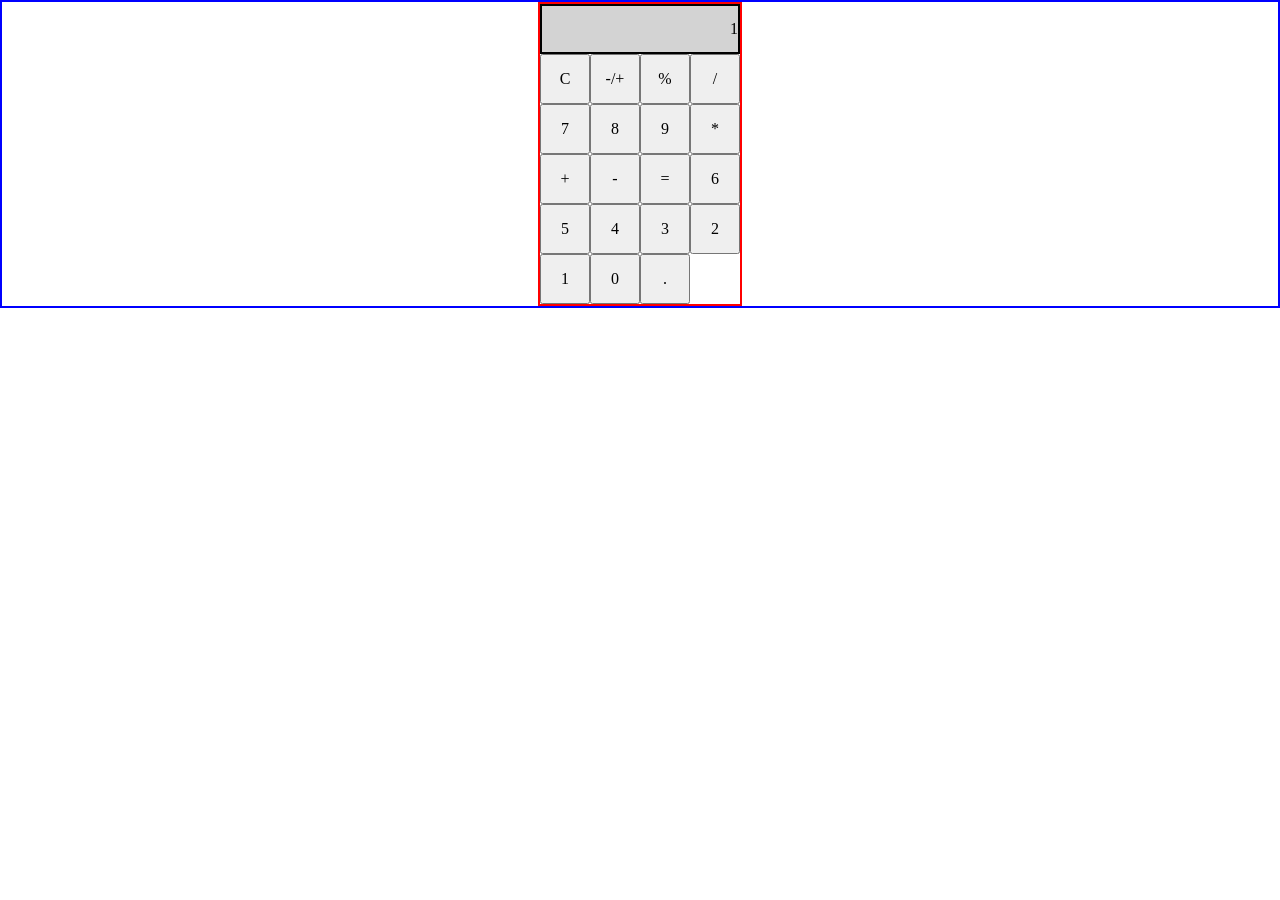
==== files/index.html @ 36c3c9a1 "Add functions and basic html css" ====
<!DOCTYPE html>
<html lang="en">
<head>
    <meta charset="UTF-8">
    <meta http-equiv="X-UA-Compatible" content="IE=edge">
    <meta name="viewport" content="width=device-width, initial-scale=1.0">
    <script src="script.js" defer></script>
    <link rel="stylesheet" href="style.css">
    <title>Calculator</title>
</head>
<body>
    <div id="container">
        <div id="calc">
            <!-- Display input  / output -->
            
            <div class="display"><div id="display">1</div></div>
           
            <!-- top -->
            <div id="buttons"> 
                
                <button id="clear" class="options">C</button>
                <button id="plus-minus" class="options">-/+</button>
                <button id="modulus" class="options">%</button>
                <button id="divide" class="operators">/</button>
                
                <button class="numbers">7</button>
                <button class="numbers">8</button>
                <button class="numbers">9</button>
                <button id="multiply" class="operators">*</button>
                <!--left-->
            
                <button id="add" class="operators">+</button>
                <button id="substract" class="operators">-</button>
                <button id="equal" class="operators">=</button>
            
                <!-- numbers mid of the calc-->
                
                <button class="numbers">6</button>
                <button class="numbers">5</button>
                <button class="numbers">4</button>
                <button class="numbers">3</button>
                <button class="numbers">2</button>
                <button class="numbers">1</button>
                <!-- bottom of the calculator -->
                <button id="zero" class="numbers">0</button>
                <button id="decimal" class="numbers">.</button>
            </div>
        </div>
    </div>
</body>
</html>
---- files/style.css ----
/* Box sizing rules */
*,
*::before,
*::after {
  box-sizing: border-box;
}

/* Remove default margin */
body,
h1,
h2,
h3,
h4,
p,
figure,
blockquote,
dl,
dd {
  margin: 0;
}

/* Remove list styles on ul, ol elements with a list role, which suggests default styling will be removed */
ul[role='list'],
ol[role='list'] {
  list-style: none;
}

/* Set core root defaults */
html:focus-within {
  scroll-behavior: smooth;
}

/* Set core body defaults */
body {
  min-height: 100vh;
  text-rendering: optimizeSpeed;
  line-height: 1.5;
}

/* A elements that don't have a class get default styles */
a:not([class]) {
  text-decoration-skip-ink: auto;
}

/* Make images easier to work with */
img,
picture {
  max-width: 100%;
  display: block;
}

/* Inherit fonts for inputs and buttons */
input,
button,
textarea,
select {
  font: inherit;
}

/* Remove all animations, transitions and smooth scroll for people that prefer not to see them */
@media (prefers-reduced-motion: reduce) {
  html:focus-within {
   scroll-behavior: auto;
  }
  
  *,
  *::before,
  *::after {
    animation-duration: 0.01ms !important;
    animation-iteration-count: 1 !important;
    transition-duration: 0.01ms !important;
    scroll-behavior: auto !important;
  }
}
/* Code */

#container {
    display: flex;
    flex-direction: column;
    border: 2px solid blue;
    align-items: center;
  
}
#calc {
    border: 2px solid red;
    width: 204px;
    flex-wrap: wrap;


}


#display {
    text-align: right;
}

.display {
    display: flex;
    flex-direction: column;
    height: 50px;
    justify-content: center;
    border: 2px solid black;
    background-color: lightgray;
}

button {
    height: 50px;
    width: 50px;
}

#buttons {
    display: flex;
    flex-wrap: wrap;
    
}
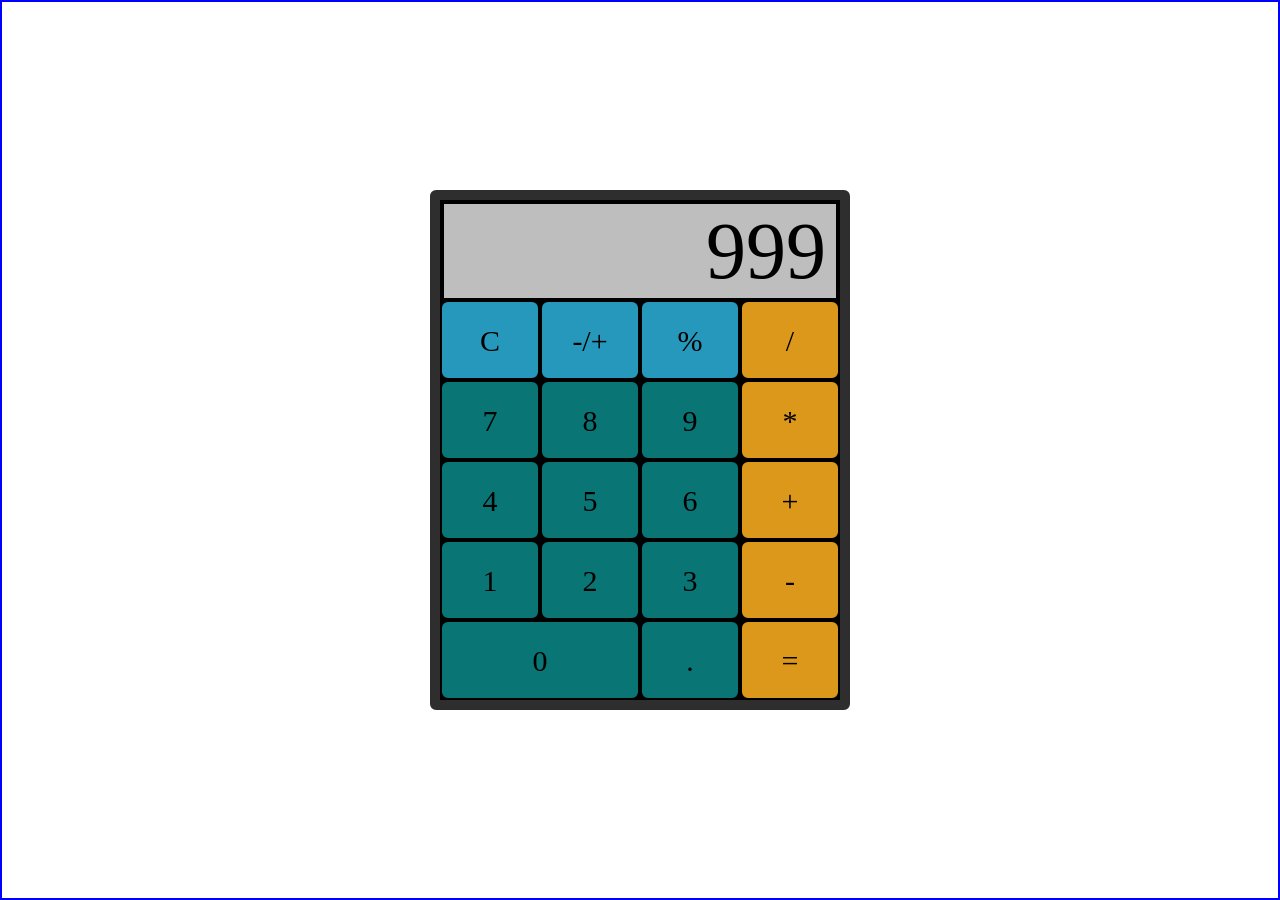
==== commit 3d1909a3: "Add style to the calc" ====
--- a/files/index.html
+++ b/files/index.html
@@ -13,37 +13,36 @@
         <div id="calc">
             <!-- Display input  / output -->
             
-            <div class="display"><div id="display">1</div></div>
+            <div class="display"><div id="display">999</div></div>
            
-            <!-- top -->
+          
             <div id="buttons"> 
-                
+                <!-- 1 -->
                 <button id="clear" class="options">C</button>
                 <button id="plus-minus" class="options">-/+</button>
                 <button id="modulus" class="options">%</button>
                 <button id="divide" class="operators">/</button>
-                
+                <!-- 2 -->
                 <button class="numbers">7</button>
                 <button class="numbers">8</button>
                 <button class="numbers">9</button>
                 <button id="multiply" class="operators">*</button>
-                <!--left-->
-            
+                <!--3-->
+                <button class="numbers">4</button>
+                <button class="numbers">5</button>
+                <button class="numbers">6</button>
                 <button id="add" class="operators">+</button>
+                <!-- 4 -->
+                <button class="numbers">1</button>
+                <button class="numbers">2</button>
+                <button class="numbers">3</button>
                 <button id="substract" class="operators">-</button>
+                <!-- 5 -->
+                <button id="zero" class="numbers">0</button>
+                <button id="decimal" class="numbers">.</button>
                 <button id="equal" class="operators">=</button>
             
-                <!-- numbers mid of the calc-->
-                
-                <button class="numbers">6</button>
-                <button class="numbers">5</button>
-                <button class="numbers">4</button>
-                <button class="numbers">3</button>
-                <button class="numbers">2</button>
-                <button class="numbers">1</button>
-                <!-- bottom of the calculator -->
-                <button id="zero" class="numbers">0</button>
-                <button id="decimal" class="numbers">.</button>
+               
             </div>
         </div>
     </div>
--- a/files/style.css
+++ b/files/style.css
@@ -79,37 +79,62 @@
     flex-direction: column;
     border: 2px solid blue;
     align-items: center;
+    justify-content: center;
+    height: 100vh;
   
 }
 #calc {
-    border: 2px solid red;
-    width: 204px;
+    border: 10px solid rgb(45, 46, 45);
+    width: 420px;
     flex-wrap: wrap;
-
+    display: flex;
+    flex-direction: column;
+    background-color: black;
+    border-radius: 6px;
 
 }
 
 
 #display {
     text-align: right;
+    font-size: 80px;
 }
 
 .display {
     display: flex;
     flex-direction: column;
-    height: 50px;
+    height: 100px;
     justify-content: center;
-    border: 2px solid black;
-    background-color: lightgray;
+    border: 4px solid black;
+    border-bottom: 2px solid black;
+    padding-right: 10px;
+    background-color: rgb(190, 190, 190);
 }
 
 button {
-    height: 50px;
-    width: 50px;
+    height: 80px;
+    width: 100px;
+    border: 2px solid black;
+    font-size: 30px;
+    border-radius: 8px;
 }
 
 #buttons {
     display: flex;
     flex-wrap: wrap;
     
+}
+#zero {
+    width: 200px;
+}
+
+.numbers {
+    background-color: rgb(10, 117, 117);
+}
+
+.options {
+    background-color: #2698bb;
+}
+.operators {
+    background-color: rgb(219, 152, 26);
 }
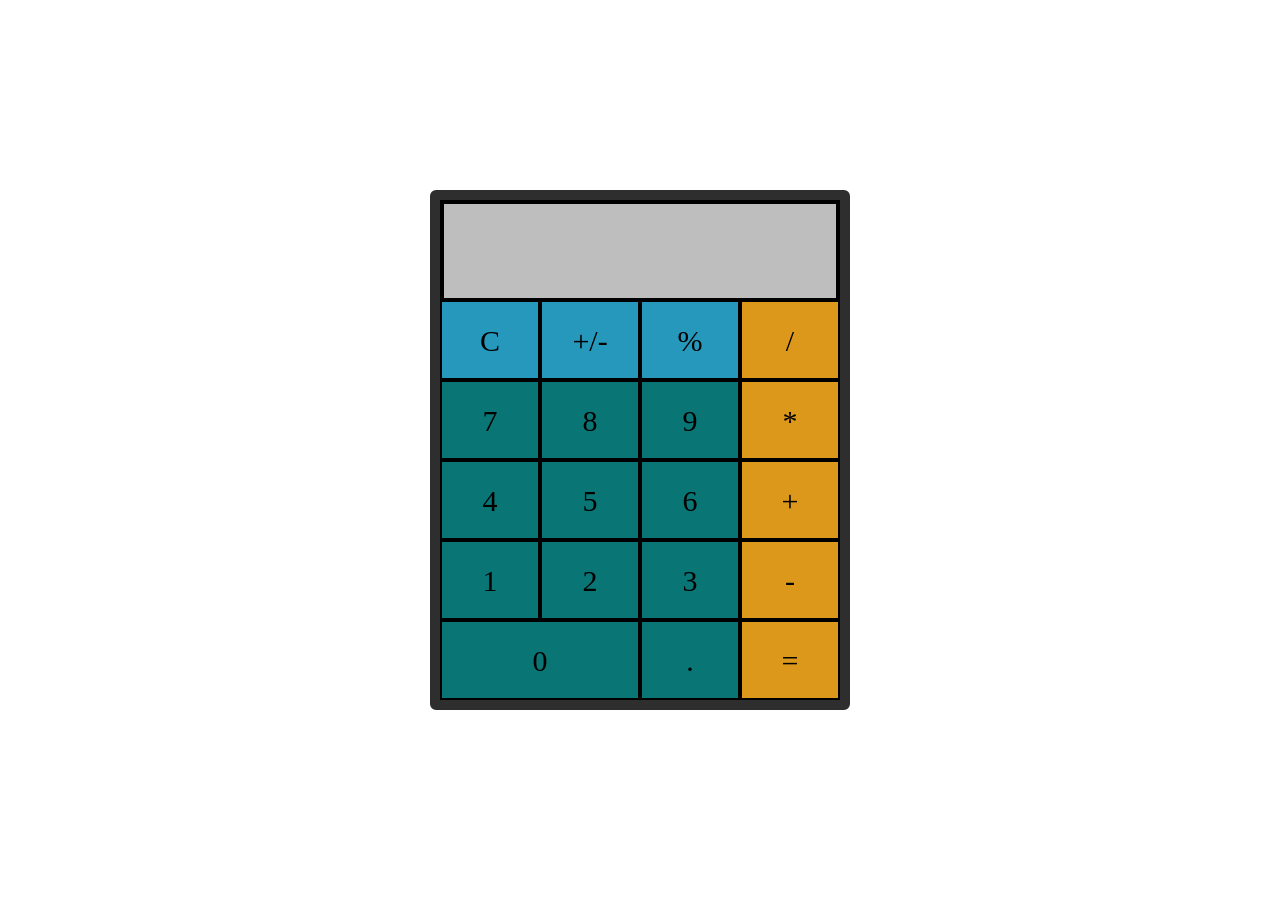
==== commit 45dd26b5: "Add events listener to buttons" ====
--- a/files/index.html
+++ b/files/index.html
@@ -19,7 +19,7 @@
             <div id="buttons"> 
                 <!-- 1 -->
                 <button id="clear" class="options">C</button>
-                <button id="plus-minus" class="options">-/+</button>
+                <button id="plus-minus" class="options">+/-</button>
                 <button id="modulus" class="options">%</button>
                 <button id="divide" class="operators">/</button>
                 <!-- 2 -->
--- a/files/style.css
+++ b/files/style.css
@@ -77,7 +77,6 @@
 #container {
     display: flex;
     flex-direction: column;
-    border: 2px solid blue;
     align-items: center;
     justify-content: center;
     height: 100vh;
@@ -116,7 +115,6 @@
     width: 100px;
     border: 2px solid black;
     font-size: 30px;
-    border-radius: 8px;
 }
 
 #buttons {
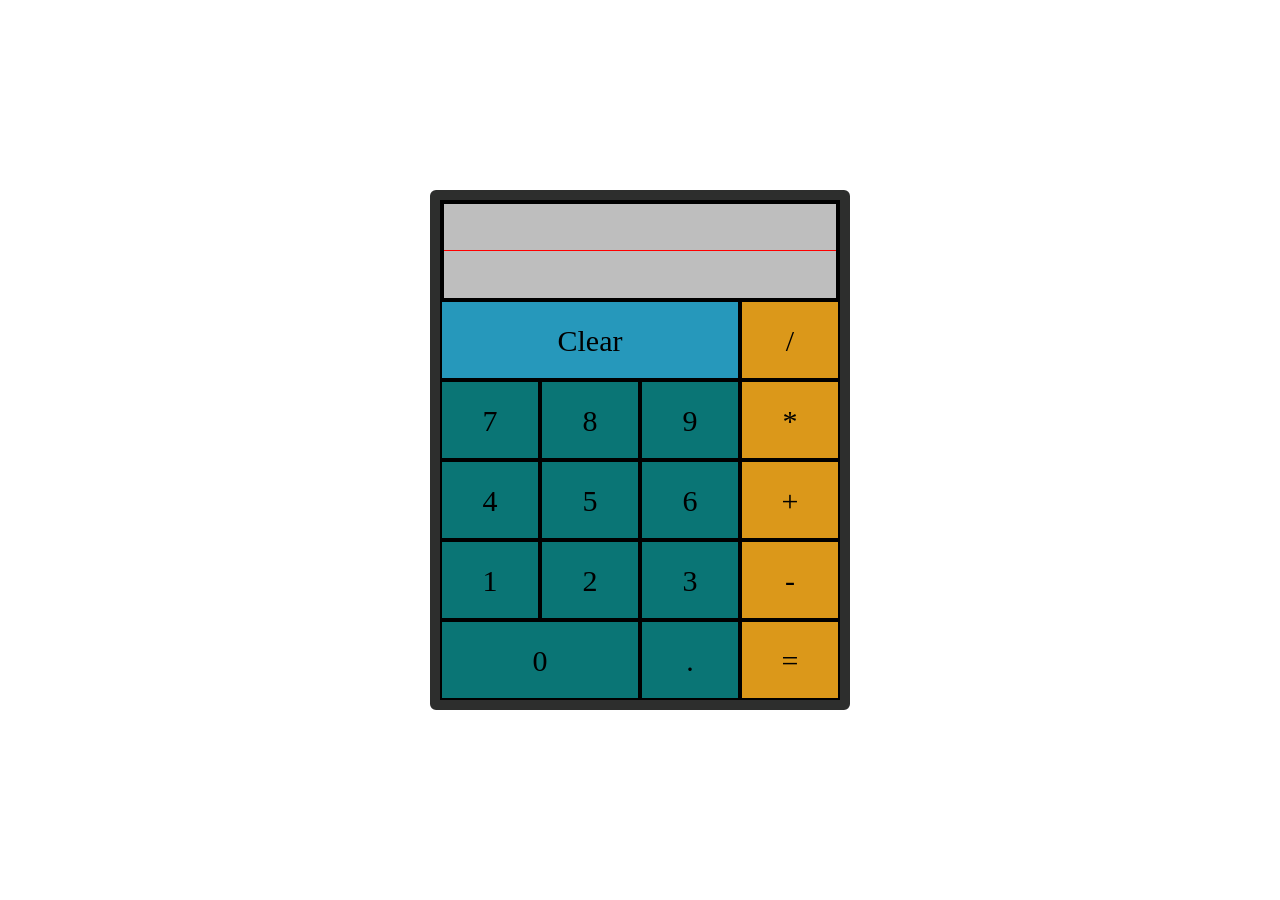
==== commit fa987ca6: "Add an error message and clear btn" ====
--- a/files/index.html
+++ b/files/index.html
@@ -13,14 +13,20 @@
         <div id="calc">
             <!-- Display input  / output -->
             
-            <div class="display"><div id="display">999</div></div>
+            <div id="display">
+                <div id="topdisplay" class="display" >
+                    
+                </div>
+                <div id="botdisplay" class="display">
+
+                </div>
+            </div>
            
           
             <div id="buttons"> 
                 <!-- 1 -->
-                <button id="clear" class="options">C</button>
-                <button id="plus-minus" class="options">+/-</button>
-                <button id="modulus" class="options">%</button>
+                <button id="clear" class="options">Clear</button>
+                
                 <button id="divide" class="operators">/</button>
                 <!-- 2 -->
                 <button class="numbers">7</button>
--- a/files/style.css
+++ b/files/style.css
@@ -94,20 +94,22 @@
 }
 
 
-#display {
+.display {
     text-align: right;
-    font-size: 80px;
+    font-size: 30px;
+    flex: 0 0 auto;
+    height: 50px;
 }
 
-.display {
+#display {
     display: flex;
     flex-direction: column;
     height: 100px;
     justify-content: center;
     border: 4px solid black;
     border-bottom: 2px solid black;
-    padding-right: 10px;
     background-color: rgb(190, 190, 190);
+    flex: 0 0 auto;
 }
 
 button {
@@ -135,4 +137,17 @@
 }
 .operators {
     background-color: rgb(219, 152, 26);
+}
+
+#topdisplay {
+  border-bottom: 1px solid red;
+  padding-right: 10px;
+}
+
+#botdisplay {
+  padding-right: 10px;
+}
+
+#clear {
+  width: 300px;
 }
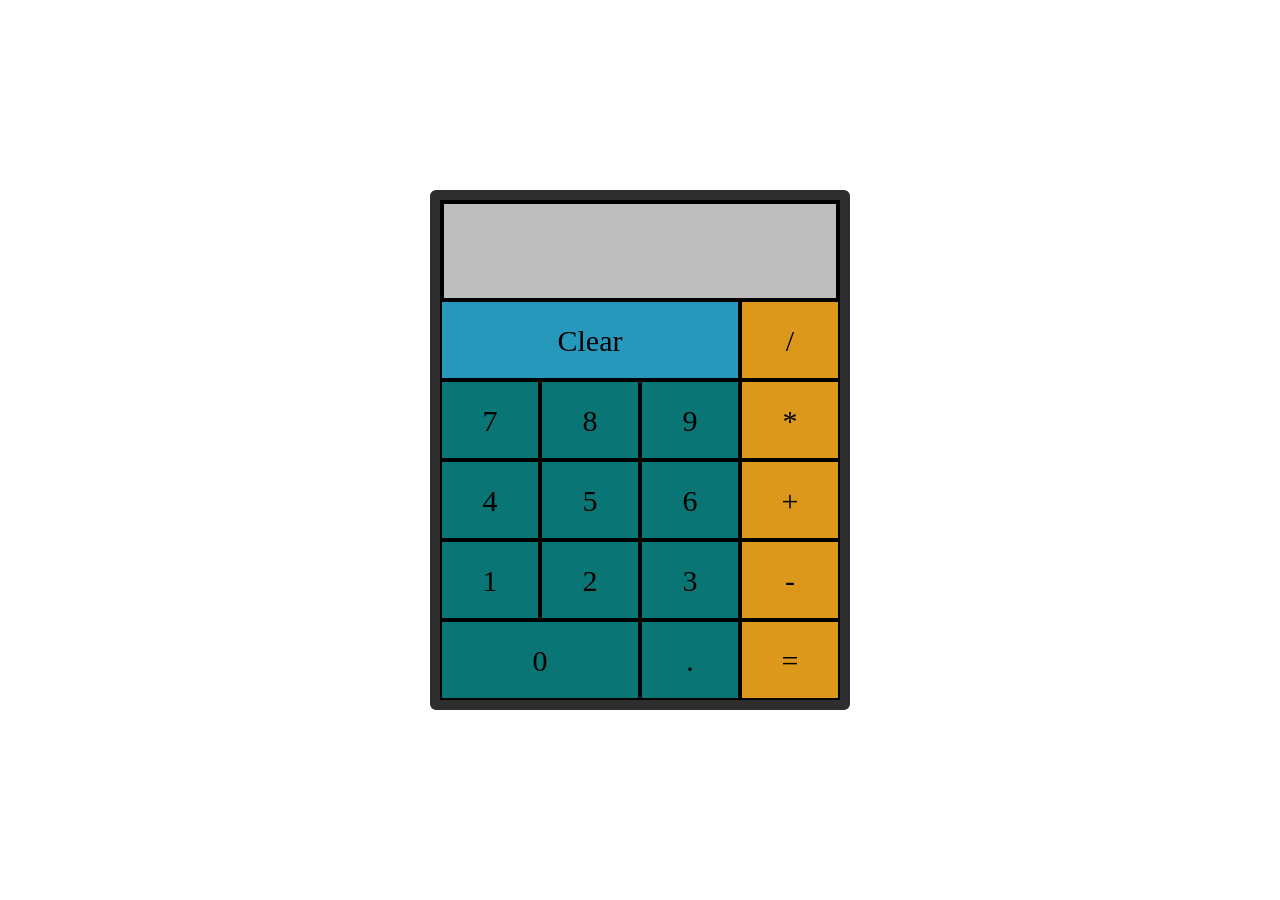
==== commit 58d07e94: "All working" ====
--- a/files/index.html
+++ b/files/index.html
@@ -17,6 +17,7 @@
                 <div id="topdisplay" class="display" >
                     
                 </div>
+
                 <div id="botdisplay" class="display">
 
                 </div>
--- a/files/style.css
+++ b/files/style.css
@@ -140,7 +140,6 @@
 }
 
 #topdisplay {
-  border-bottom: 1px solid red;
   padding-right: 10px;
 }
 
